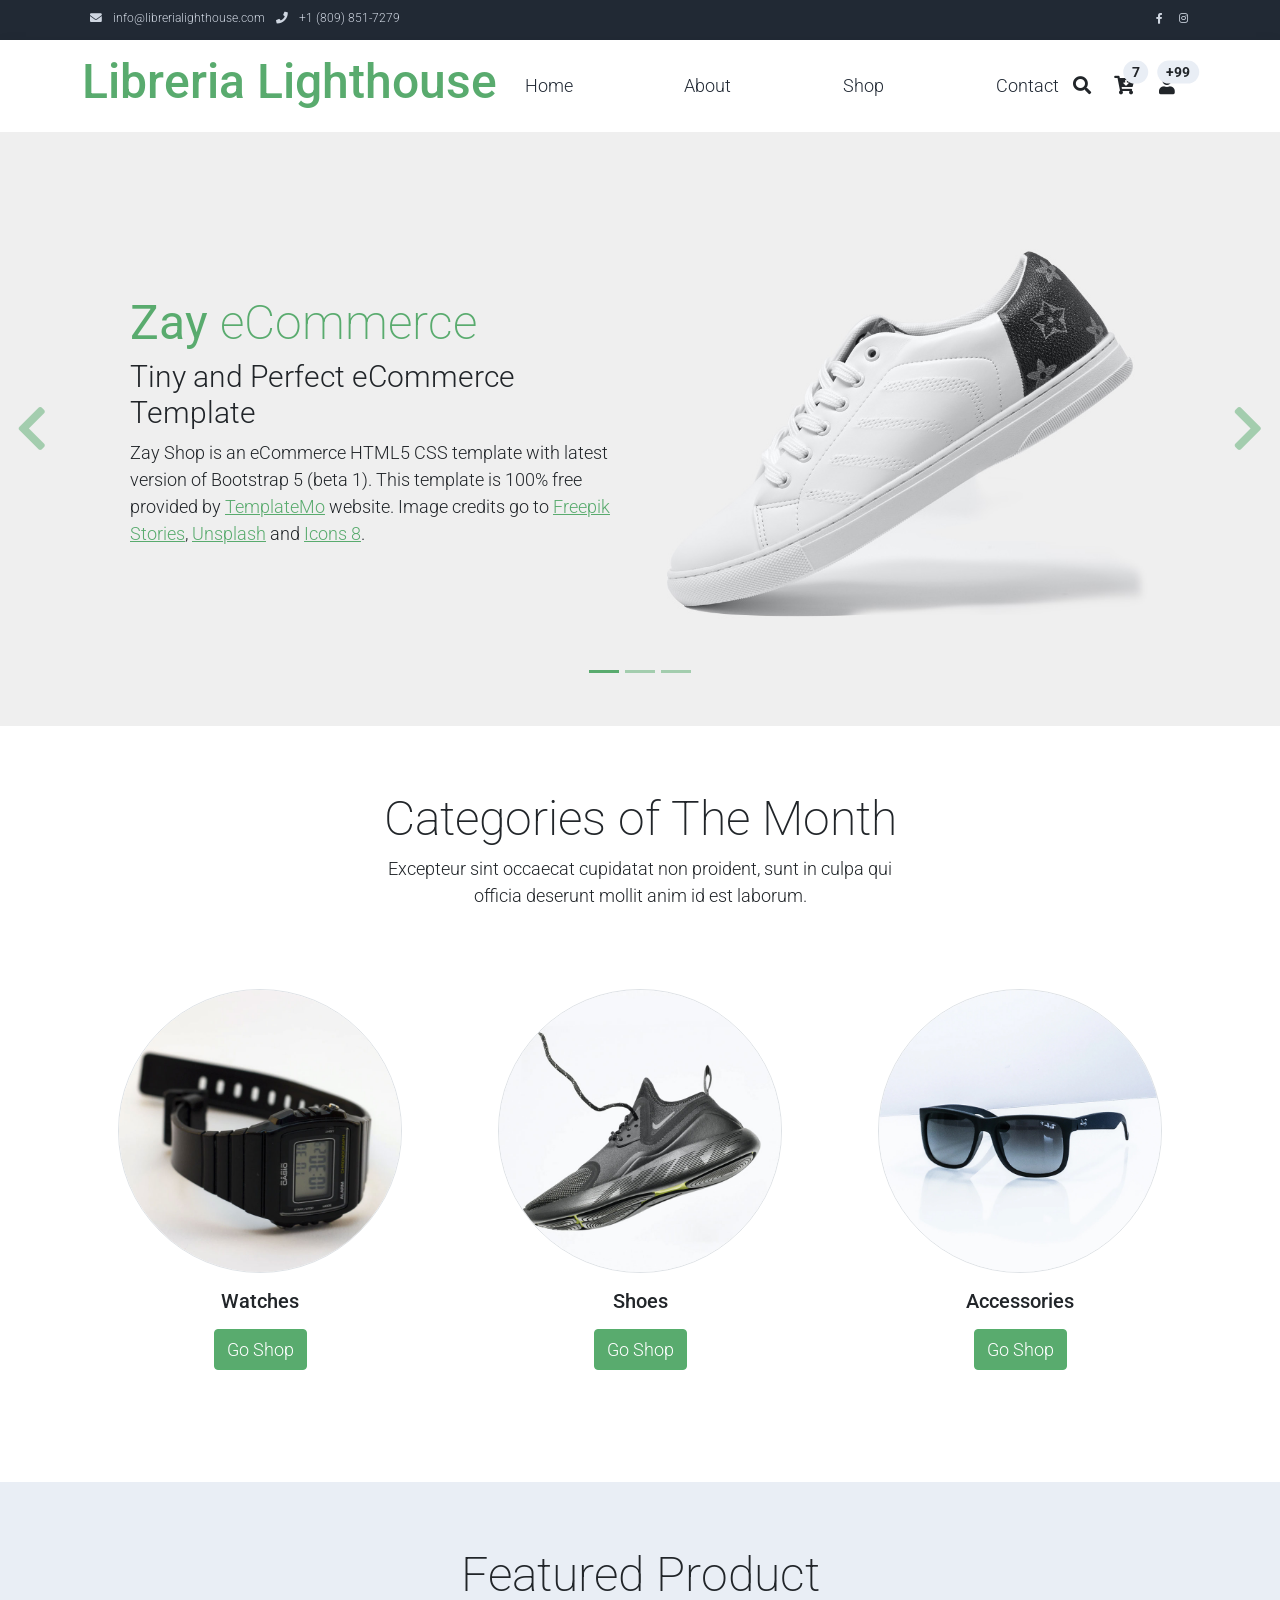
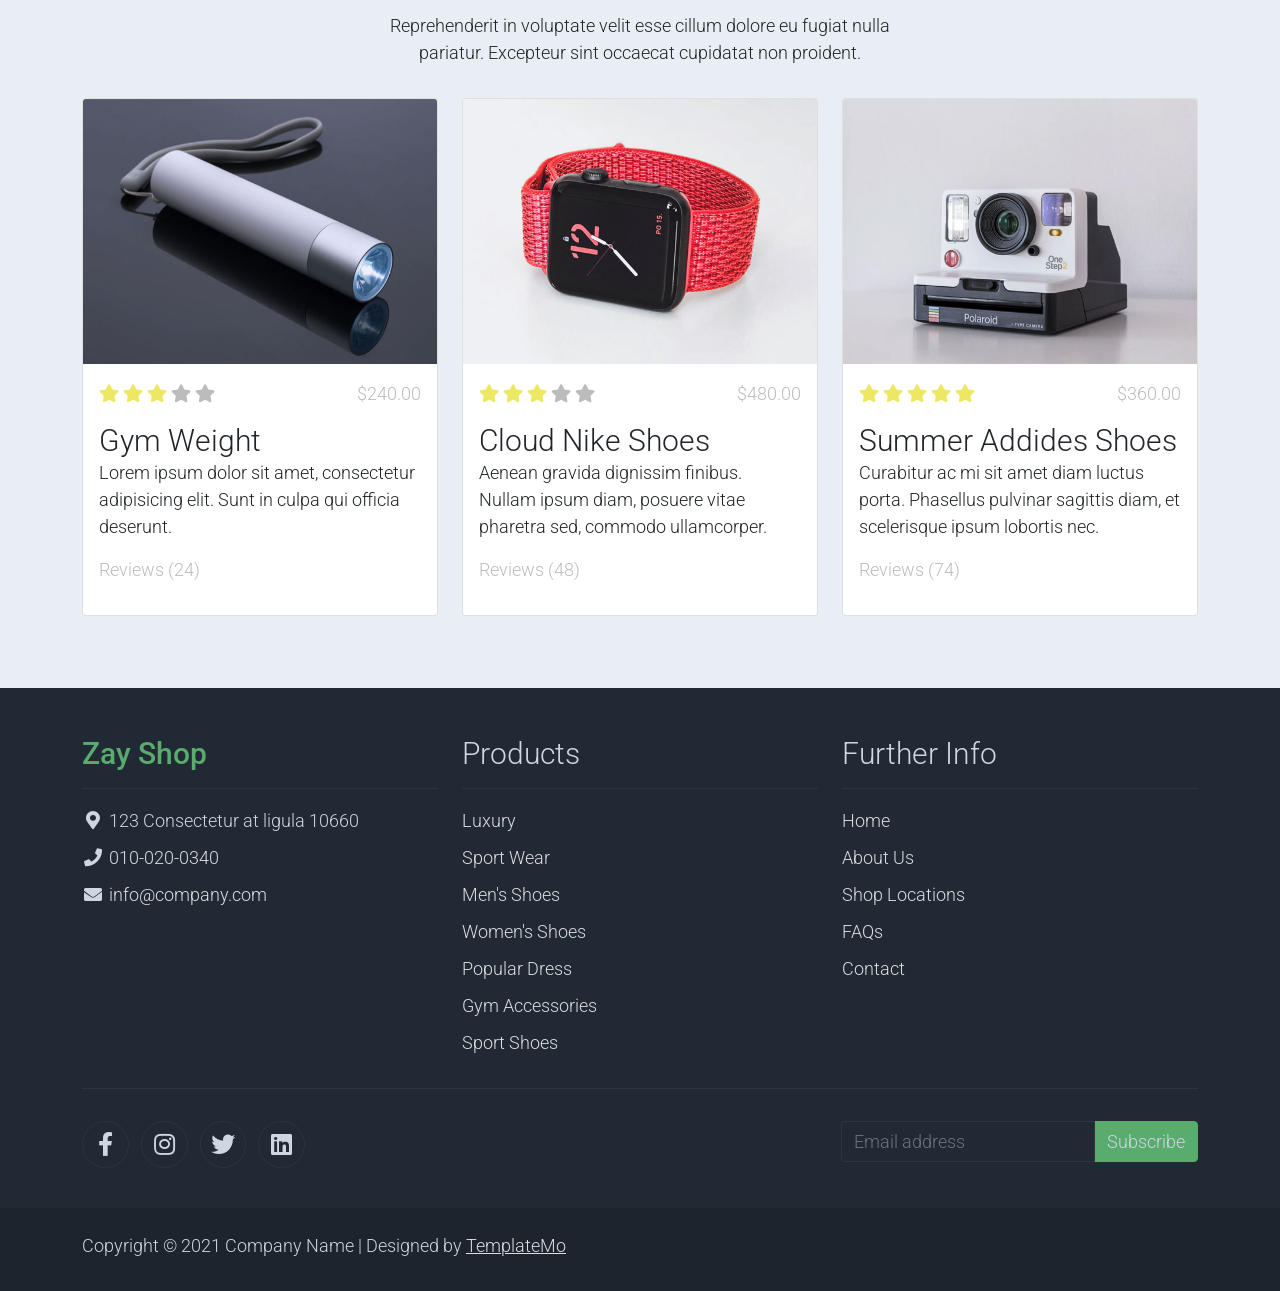
==== index.html @ 577a1ecf "Add files via upload" ====
<!DOCTYPE html>
<html lang="en">

<head>
    <title>Libreria Lighthouse</title>
    <meta charset="utf-8">
    <meta name="viewport" content="width=device-width, initial-scale=1">

    <link rel="apple-touch-icon" href="assets/img/apple-icon.png">
    <link rel="shortcut icon" type="image/x-icon" href="assets/img/favicon.ico">

    <link rel="stylesheet" href="assets/css/bootstrap.min.css">
    <link rel="stylesheet" href="assets/css/templatemo.css">
    <link rel="stylesheet" href="assets/css/custom.css">

    <!-- Load fonts style after rendering the layout styles -->
    <link rel="stylesheet" href="https://fonts.googleapis.com/css2?family=Roboto:wght@100;200;300;400;500;700;900&display=swap">
    <link rel="stylesheet" href="assets/css/fontawesome.min.css">
<!--
    
TemplateMo 559 Zay Shop

https://templatemo.com/tm-559-zay-shop

-->
</head>

<body>
    <!-- Start Top Nav -->
    <nav class="navbar navbar-expand-lg bg-dark navbar-light d-none d-lg-block" id="templatemo_nav_top">
        <div class="container text-light">
            <div class="w-100 d-flex justify-content-between">
                <div>
                    <i class="fa fa-envelope mx-2"></i>
                    <a class="navbar-sm-brand text-light text-decoration-none" href="mailto:info@librerialighthouse.com">info@librerialighthouse.com</a>
                    <i class="fa fa-phone mx-2"></i>
                    <a class="navbar-sm-brand text-light text-decoration-none" href="tel:+1 (809) 851-7279">+1 (809) 851-7279</a>
                </div>
                <div>
                    <a class="text-light" href="https://www.facebook.com/profile.php?id=61560065067343" target="_blank" rel="sponsored"><i class="fab fa-facebook-f fa-sm fa-fw me-2"></i></a>
                    <a class="text-light" href="https://www.instagram.com/libreria.lighthouse?igsh=ZGRhcjF3dG1ud3o2" target="_blank"><i class="fab fa-instagram fa-sm fa-fw me-2"></i></a>
                </div>
            </div>
        </div>
    </nav>
    <!-- Close Top Nav -->


 <!-- Header -->
    <nav class="navbar navbar-expand-lg navbar-light shadow">
        <div class="container d-flex justify-content-between align-items-center">

            <a class="navbar-brand text-success logo h1 align-self-center" href="index.html">
                Libreria Lighthouse
            </a>

            <button class="navbar-toggler border-0" type="button" data-bs-toggle="collapse" data-bs-target="#templatemo_main_nav" aria-controls="navbarSupportedContent" aria-expanded="false" aria-label="Toggle navigation">
                <span class="navbar-toggler-icon"></span>
            </button>

            <div class="align-self-center collapse navbar-collapse flex-fill  d-lg-flex justify-content-lg-between" id="templatemo_main_nav">
                <div class="flex-fill">
                    <ul class="nav navbar-nav d-flex justify-content-between mx-lg-auto">
                        <li class="nav-item">
                            <a class="nav-link" href="index.html">Home</a>
                        </li>
                        <li class="nav-item">
                            <a class="nav-link" href="about.html">About</a>
                        </li>
                        <li class="nav-item">
                            <a class="nav-link" href="shop.html">Shop</a>
                        </li>
                        <li class="nav-item">
                            <a class="nav-link" href="contact.html">Contact</a>
                        </li>
                    </ul>
                </div>
                <div class="navbar align-self-center d-flex">
                    <div class="d-lg-none flex-sm-fill mt-3 mb-4 col-7 col-sm-auto pr-3">
                        <div class="input-group">
                            <input type="text" class="form-control" id="inputMobileSearch" placeholder="Search ...">
                            <div class="input-group-text">
                                <i class="fa fa-fw fa-search"></i>
                            </div>
                        </div>
                    </div>
                    <a class="nav-icon d-none d-lg-inline" href="#" data-bs-toggle="modal" data-bs-target="#templatemo_search">
                        <i class="fa fa-fw fa-search text-dark mr-2"></i>
                    </a>
                    <a class="nav-icon position-relative text-decoration-none" href="#">
                        <i class="fa fa-fw fa-cart-arrow-down text-dark mr-1"></i>
                        <span class="position-absolute top-0 left-100 translate-middle badge rounded-pill bg-light text-dark">7</span>
                    </a>
                    <a class="nav-icon position-relative text-decoration-none" href="#">
                        <i class="fa fa-fw fa-user text-dark mr-3"></i>
                        <span class="position-absolute top-0 left-100 translate-middle badge rounded-pill bg-light text-dark">+99</span>
                    </a>
                </div>
            </div>

        </div>
    </nav>
    <!-- Close Header -->

    <!-- Modal -->
    <div class="modal fade bg-white" id="templatemo_search" tabindex="-1" role="dialog" aria-labelledby="exampleModalLabel" aria-hidden="true">
        <div class="modal-dialog modal-lg" role="document">
            <div class="w-100 pt-1 mb-5 text-right">
                <button type="button" class="btn-close" data-bs-dismiss="modal" aria-label="Close"></button>
            </div>
            <form action="" method="get" class="modal-content modal-body border-0 p-0">
                <div class="input-group mb-2">
                    <input type="text" class="form-control" id="inputModalSearch" name="q" placeholder="Search ...">
                    <button type="submit" class="input-group-text bg-success text-light">
                        <i class="fa fa-fw fa-search text-white"></i>
                    </button>
                </div>
            </form>
        </div>
    </div>



    <!-- Start Banner Hero -->
    <div id="template-mo-zay-hero-carousel" class="carousel slide" data-bs-ride="carousel">
        <ol class="carousel-indicators">
            <li data-bs-target="#template-mo-zay-hero-carousel" data-bs-slide-to="0" class="active"></li>
            <li data-bs-target="#template-mo-zay-hero-carousel" data-bs-slide-to="1"></li>
            <li data-bs-target="#template-mo-zay-hero-carousel" data-bs-slide-to="2"></li>
        </ol>
        <div class="carousel-inner">
            <div class="carousel-item active">
                <div class="container">
                    <div class="row p-5">
                        <div class="mx-auto col-md-8 col-lg-6 order-lg-last">
                            <img class="img-fluid" src="./assets/img/banner_img_01.jpg" alt="">
                        </div>
                        <div class="col-lg-6 mb-0 d-flex align-items-center">
                            <div class="text-align-left align-self-center">
                                <h1 class="h1 text-success"><b>Zay</b> eCommerce</h1>
                                <h3 class="h2">Tiny and Perfect eCommerce Template</h3>
                                <p>
                                    Zay Shop is an eCommerce HTML5 CSS template with latest version of Bootstrap 5 (beta 1). 
                                    This template is 100% free provided by <a rel="sponsored" class="text-success" href="https://templatemo.com" target="_blank">TemplateMo</a> website. 
                                    Image credits go to <a rel="sponsored" class="text-success" href="https://stories.freepik.com/" target="_blank">Freepik Stories</a>,
                                    <a rel="sponsored" class="text-success" href="https://unsplash.com/" target="_blank">Unsplash</a> and
                                    <a rel="sponsored" class="text-success" href="https://icons8.com/" target="_blank">Icons 8</a>.
                                </p>
                            </div>
                        </div>
                    </div>
                </div>
            </div>
            <div class="carousel-item">
                <div class="container">
                    <div class="row p-5">
                        <div class="mx-auto col-md-8 col-lg-6 order-lg-last">
                            <img class="img-fluid" src="./assets/img/banner_img_02.jpg" alt="">
                        </div>
                        <div class="col-lg-6 mb-0 d-flex align-items-center">
                            <div class="text-align-left">
                                <h1 class="h1">Proident occaecat</h1>
                                <h3 class="h2">Aliquip ex ea commodo consequat</h3>
                                <p>
                                    You are permitted to use this Zay CSS template for your commercial websites. 
                                    You are <strong>not permitted</strong> to re-distribute the template ZIP file in any kind of template collection websites.
                                </p>
                            </div>
                        </div>
                    </div>
                </div>
            </div>
            <div class="carousel-item">
                <div class="container">
                    <div class="row p-5">
                        <div class="mx-auto col-md-8 col-lg-6 order-lg-last">
                            <img class="img-fluid" src="./assets/img/banner_img_03.jpg" alt="">
                        </div>
                        <div class="col-lg-6 mb-0 d-flex align-items-center">
                            <div class="text-align-left">
                                <h1 class="h1">Repr in voluptate</h1>
                                <h3 class="h2">Ullamco laboris nisi ut </h3>
                                <p>
                                    We bring you 100% free CSS templates for your websites. 
                                    If you wish to support TemplateMo, please make a small contribution via PayPal or tell your friends about our website. Thank you.
                                </p>
                            </div>
                        </div>
                    </div>
                </div>
            </div>
        </div>
        <a class="carousel-control-prev text-decoration-none w-auto ps-3" href="#template-mo-zay-hero-carousel" role="button" data-bs-slide="prev">
            <i class="fas fa-chevron-left"></i>
        </a>
        <a class="carousel-control-next text-decoration-none w-auto pe-3" href="#template-mo-zay-hero-carousel" role="button" data-bs-slide="next">
            <i class="fas fa-chevron-right"></i>
        </a>
    </div>
    <!-- End Banner Hero -->


    <!-- Start Categories of The Month -->
    <section class="container py-5">
        <div class="row text-center pt-3">
            <div class="col-lg-6 m-auto">
                <h1 class="h1">Categories of The Month</h1>
                <p>
                    Excepteur sint occaecat cupidatat non proident, sunt in culpa qui officia
                    deserunt mollit anim id est laborum.
                </p>
            </div>
        </div>
        <div class="row">
            <div class="col-12 col-md-4 p-5 mt-3">
                <a href="#"><img src="./assets/img/category_img_01.jpg" class="rounded-circle img-fluid border"></a>
                <h5 class="text-center mt-3 mb-3">Watches</h5>
                <p class="text-center"><a class="btn btn-success">Go Shop</a></p>
            </div>
            <div class="col-12 col-md-4 p-5 mt-3">
                <a href="#"><img src="./assets/img/category_img_02.jpg" class="rounded-circle img-fluid border"></a>
                <h2 class="h5 text-center mt-3 mb-3">Shoes</h2>
                <p class="text-center"><a class="btn btn-success">Go Shop</a></p>
            </div>
            <div class="col-12 col-md-4 p-5 mt-3">
                <a href="#"><img src="./assets/img/category_img_03.jpg" class="rounded-circle img-fluid border"></a>
                <h2 class="h5 text-center mt-3 mb-3">Accessories</h2>
                <p class="text-center"><a class="btn btn-success">Go Shop</a></p>
            </div>
        </div>
    </section>
    <!-- End Categories of The Month -->


    <!-- Start Featured Product -->
    <section class="bg-light">
        <div class="container py-5">
            <div class="row text-center py-3">
                <div class="col-lg-6 m-auto">
                    <h1 class="h1">Featured Product</h1>
                    <p>
                        Reprehenderit in voluptate velit esse cillum dolore eu fugiat nulla pariatur.
                        Excepteur sint occaecat cupidatat non proident.
                    </p>
                </div>
            </div>
            <div class="row">
                <div class="col-12 col-md-4 mb-4">
                    <div class="card h-100">
                        <a href="shop-single.html">
                            <img src="./assets/img/feature_prod_01.jpg" class="card-img-top" alt="...">
                        </a>
                        <div class="card-body">
                            <ul class="list-unstyled d-flex justify-content-between">
                                <li>
                                    <i class="text-warning fa fa-star"></i>
                                    <i class="text-warning fa fa-star"></i>
                                    <i class="text-warning fa fa-star"></i>
                                    <i class="text-muted fa fa-star"></i>
                                    <i class="text-muted fa fa-star"></i>
                                </li>
                                <li class="text-muted text-right">$240.00</li>
                            </ul>
                            <a href="shop-single.html" class="h2 text-decoration-none text-dark">Gym Weight</a>
                            <p class="card-text">
                                Lorem ipsum dolor sit amet, consectetur adipisicing elit. Sunt in culpa qui officia deserunt.
                            </p>
                            <p class="text-muted">Reviews (24)</p>
                        </div>
                    </div>
                </div>
                <div class="col-12 col-md-4 mb-4">
                    <div class="card h-100">
                        <a href="shop-single.html">
                            <img src="./assets/img/feature_prod_02.jpg" class="card-img-top" alt="...">
                        </a>
                        <div class="card-body">
                            <ul class="list-unstyled d-flex justify-content-between">
                                <li>
                                    <i class="text-warning fa fa-star"></i>
                                    <i class="text-warning fa fa-star"></i>
                                    <i class="text-warning fa fa-star"></i>
                                    <i class="text-muted fa fa-star"></i>
                                    <i class="text-muted fa fa-star"></i>
                                </li>
                                <li class="text-muted text-right">$480.00</li>
                            </ul>
                            <a href="shop-single.html" class="h2 text-decoration-none text-dark">Cloud Nike Shoes</a>
                            <p class="card-text">
                                Aenean gravida dignissim finibus. Nullam ipsum diam, posuere vitae pharetra sed, commodo ullamcorper.
                            </p>
                            <p class="text-muted">Reviews (48)</p>
                        </div>
                    </div>
                </div>
                <div class="col-12 col-md-4 mb-4">
                    <div class="card h-100">
                        <a href="shop-single.html">
                            <img src="./assets/img/feature_prod_03.jpg" class="card-img-top" alt="...">
                        </a>
                        <div class="card-body">
                            <ul class="list-unstyled d-flex justify-content-between">
                                <li>
                                    <i class="text-warning fa fa-star"></i>
                                    <i class="text-warning fa fa-star"></i>
                                    <i class="text-warning fa fa-star"></i>
                                    <i class="text-warning fa fa-star"></i>
                                    <i class="text-warning fa fa-star"></i>
                                </li>
                                <li class="text-muted text-right">$360.00</li>
                            </ul>
                            <a href="shop-single.html" class="h2 text-decoration-none text-dark">Summer Addides Shoes</a>
                            <p class="card-text">
                                Curabitur ac mi sit amet diam luctus porta. Phasellus pulvinar sagittis diam, et scelerisque ipsum lobortis nec.
                            </p>
                            <p class="text-muted">Reviews (74)</p>
                        </div>
                    </div>
                </div>
            </div>
        </div>
    </section>
    <!-- End Featured Product -->


    <!-- Start Footer -->
    <footer class="bg-dark" id="tempaltemo_footer">
        <div class="container">
            <div class="row">

                <div class="col-md-4 pt-5">
                    <h2 class="h2 text-success border-bottom pb-3 border-light logo">Zay Shop</h2>
                    <ul class="list-unstyled text-light footer-link-list">
                        <li>
                            <i class="fas fa-map-marker-alt fa-fw"></i>
                            123 Consectetur at ligula 10660
                        </li>
                        <li>
                            <i class="fa fa-phone fa-fw"></i>
                            <a class="text-decoration-none" href="tel:010-020-0340">010-020-0340</a>
                        </li>
                        <li>
                            <i class="fa fa-envelope fa-fw"></i>
                            <a class="text-decoration-none" href="mailto:info@company.com">info@company.com</a>
                        </li>
                    </ul>
                </div>

                <div class="col-md-4 pt-5">
                    <h2 class="h2 text-light border-bottom pb-3 border-light">Products</h2>
                    <ul class="list-unstyled text-light footer-link-list">
                        <li><a class="text-decoration-none" href="#">Luxury</a></li>
                        <li><a class="text-decoration-none" href="#">Sport Wear</a></li>
                        <li><a class="text-decoration-none" href="#">Men's Shoes</a></li>
                        <li><a class="text-decoration-none" href="#">Women's Shoes</a></li>
                        <li><a class="text-decoration-none" href="#">Popular Dress</a></li>
                        <li><a class="text-decoration-none" href="#">Gym Accessories</a></li>
                        <li><a class="text-decoration-none" href="#">Sport Shoes</a></li>
                    </ul>
                </div>

                <div class="col-md-4 pt-5">
                    <h2 class="h2 text-light border-bottom pb-3 border-light">Further Info</h2>
                    <ul class="list-unstyled text-light footer-link-list">
                        <li><a class="text-decoration-none" href="#">Home</a></li>
                        <li><a class="text-decoration-none" href="#">About Us</a></li>
                        <li><a class="text-decoration-none" href="#">Shop Locations</a></li>
                        <li><a class="text-decoration-none" href="#">FAQs</a></li>
                        <li><a class="text-decoration-none" href="#">Contact</a></li>
                    </ul>
                </div>

            </div>

            <div class="row text-light mb-4">
                <div class="col-12 mb-3">
                    <div class="w-100 my-3 border-top border-light"></div>
                </div>
                <div class="col-auto me-auto">
                    <ul class="list-inline text-left footer-icons">
                        <li class="list-inline-item border border-light rounded-circle text-center">
                            <a class="text-light text-decoration-none" target="_blank" href="http://facebook.com/"><i class="fab fa-facebook-f fa-lg fa-fw"></i></a>
                        </li>
                        <li class="list-inline-item border border-light rounded-circle text-center">
                            <a class="text-light text-decoration-none" target="_blank" href="https://www.instagram.com/"><i class="fab fa-instagram fa-lg fa-fw"></i></a>
                        </li>
                        <li class="list-inline-item border border-light rounded-circle text-center">
                            <a class="text-light text-decoration-none" target="_blank" href="https://twitter.com/"><i class="fab fa-twitter fa-lg fa-fw"></i></a>
                        </li>
                        <li class="list-inline-item border border-light rounded-circle text-center">
                            <a class="text-light text-decoration-none" target="_blank" href="https://www.linkedin.com/"><i class="fab fa-linkedin fa-lg fa-fw"></i></a>
                        </li>
                    </ul>
                </div>
                <div class="col-auto">
                    <label class="sr-only" for="subscribeEmail">Email address</label>
                    <div class="input-group mb-2">
                        <input type="text" class="form-control bg-dark border-light" id="subscribeEmail" placeholder="Email address">
                        <div class="input-group-text btn-success text-light">Subscribe</div>
                    </div>
                </div>
            </div>
        </div>

        <div class="w-100 bg-black py-3">
            <div class="container">
                <div class="row pt-2">
                    <div class="col-12">
                        <p class="text-left text-light">
                            Copyright &copy; 2021 Company Name 
                            | Designed by <a rel="sponsored" href="https://templatemo.com" target="_blank">TemplateMo</a>
                        </p>
                    </div>
                </div>
            </div>
        </div>

    </footer>
    <!-- End Footer -->

    <!-- Start Script -->
    <script src="assets/js/jquery-1.11.0.min.js"></script>
    <script src="assets/js/jquery-migrate-1.2.1.min.js"></script>
    <script src="assets/js/bootstrap.bundle.min.js"></script>
    <script src="assets/js/templatemo.js"></script>
    <script src="assets/js/custom.js"></script>
    <!-- End Script -->
</body>

</html>
---- assets/css/templatemo.css ----
/*

TemplateMo 559 Zay Shop

https://templatemo.com/tm-559-zay-shop

---------------------------------------------
Table of contents
------------------------------------------------
1. Typography
2. General
3. Nav
4. Hero Carousel
5. Accordion
6. Shop
7. Product
8. Carousel Hero
9. Carousel Brand
10. Services
11. Contact map
12. Footer
13. Small devices (landscape phones, 576px and up)
14. Medium devices (tablets, 768px and up)
15. Large devices (desktops, 992px and up)
16. Extra large devices (large desktops, 1200px and up)
--------------------------------------------- */




/* Typography */
body, ul, li, p, a, label, input, div {
  font-family: 'Roboto', sans-serif;
  font-size: 18px !important;
  font-weight: 300 !important;
}
.h1 {
  font-family: 'Roboto', sans-serif;
  font-size: 48px !important;
  font-weight: 200 !important;
}
.h2 {
  font-family: 'Roboto', sans-serif;
  font-size: 30px !important;
  font-weight: 300;
}
.h3 {
  font-family: 'Roboto', sans-serif;
  font-size: 22px !important;
}
/* General */
.logo { font-weight: 500 !important;}
.text-warning {  color: #ede861 !important;}
.text-muted { color: #bcbcbc !important;}
.text-success { color: #59ab6e !important;}
.text-light { color: #cfd6e1 !important;}
.bg-dark { background-color: #212934 !important;}
.bg-light { background-color: #e9eef5 !important;}
.bg-black { background-color: #1d242d !important;}
.bg-success { background-color: #59ab6e !important;}
.btn-success {
  background-color: #59ab6e !important;
  border-color: #56ae6c !important;
}
.pagination .page-link:hover {color: #000;}
.pagination .page-link:hover, .pagination .page-link.active {
  background-color: #69bb7e;
  color: #fff;
}
/* Nav */
#templatemo_nav_top { min-height: 40px;}
#templatemo_nav_top * { font-size: .9em !important;}
#templatemo_main_nav a { color: #212934;}
#templatemo_main_nav a:hover { color: #69bb7e;}
#templatemo_main_nav .navbar .nav-icon { margin-right: 20px;}

/* Hero Carousel */
#template-mo-zay-hero-carousel { background: #efefef !important;}
/* Accordion */
.templatemo-accordion a { color: #000;}
.templatemo-accordion a:hover { color: #333d4a;}
/* Shop */
.shop-top-menu a:hover { color: #69bb7e !important;}
/* Product */
.product-wap { box-shadow: 0px 5px 10px 0px rgba(0, 0, 0, 0.10);}
.product-wap .product-color-dot.color-dot-red { background:#f71515;}
.product-wap .product-color-dot.color-dot-blue { background:#6db4fe;}
.product-wap .product-color-dot.color-dot-black { background:#000000;}
.product-wap .product-color-dot.color-dot-light { background:#e0e0e0;}
.product-wap .product-color-dot.color-dot-green { background:#0bff7e;}
.card.product-wap .card .product-overlay {
  background: rgba(0,0,0,.2);
  visibility: hidden;
  opacity: 0;
  transition: .3s;
}
.card.product-wap:hover .card .product-overlay {
  visibility: visible;
  opacity: 1;
}
.card.product-wap a { color: #000;}
#carousel-related-product .slick-slide:focus { outline: none !important;}
#carousel-related-product .slick-dots li button:before {
  font-size: 15px;
  margin-top: 20px;
}
/* Brand */
.brand-img {
  filter: grayscale(100%);
  opacity: 0.5;
  transition: .5s;
}
.brand-img:hover {
  filter: grayscale(0%);
  opacity: 1;
}
/* Carousel Hero */
#template-mo-zay-hero-carousel .carousel-indicators li {
  margin-top: -50px;
  background-color: #59ab6e;
}
#template-mo-zay-hero-carousel .carousel-control-next i,
#template-mo-zay-hero-carousel .carousel-control-prev i {
  color: #59ab6e !important;
  font-size: 2.8em !important;
}
/* Carousel Brand */
.tempaltemo-carousel .h1 {
  font-size: .5em !important;
  color: #000 !important;
}
/* Services */
.services-icon-wap {transition: .3s;}
.services-icon-wap:hover, .services-icon-wap:hover i {color: #fff;}
.services-icon-wap:hover {background: #69bb7e;}
/* Contact map */
.leaflet-control a, .leaflet-control { font-size: 10px !important;}
.form-control { border: 1px solid #e8e8e8;}
/* Footer */
#tempaltemo_footer a { color: #dcdde1;}
#tempaltemo_footer a:hover { color: #68bb7d;}
#tempaltemo_footer ul.footer-link-list li { padding-top: 10px;}
#tempaltemo_footer ul.footer-icons li {
  width: 2.6em;
  height: 2.6em;
  line-height: 2.6em;
}
#tempaltemo_footer ul.footer-icons li:hover {
  background-color: #cfd6e1;
  transition: .5s;
}
#tempaltemo_footer ul.footer-icons li:hover i {
  color: #212934;
  transition: .5s;
}
#tempaltemo_footer .border-light { border-color: #2d343f !important;}
/*
// Extra small devices (portrait phones, less than 576px)
// No media query since this is the default in Bootstrap
*/
/* Small devices (landscape phones, 576px and up)*/
.product-wap .h3, .product-wap li, .product-wap i, .product-wap p {
  font-size: 12px !important;
}
.product-wap .product-color-dot {
  width: 6px;
  height: 6px;
}

@media (min-width: 576px) {
  .tempaltemo-carousel .h1 { font-size: 1em !important;}
}

/*// Medium devices (tablets, 768px and up)*/
@media (min-width: 768px) {
  #templatemo_main_nav .navbar-nav {max-width: 450px;}
 }

/* Large devices (desktops, 992px and up)*/
@media (min-width: 992px) {
  #templatemo_main_nav .navbar-nav {max-width: 550px;}
  #template-mo-zay-hero-carousel .carousel-item {min-height: 30rem !important;}
  .product-wap .h3, .product-wap li, .product-wap i, .product-wap p {font-size: 18px !important;}
  .product-wap .product-color-dot {
    width: 12px;
    height: 12px;
  }
}

/* Extra large devices (large desktops, 1200px and up)*/
@media (min-width: 1200px) {}
---- assets/css/custom.css ----
/*
Custom Css
*/
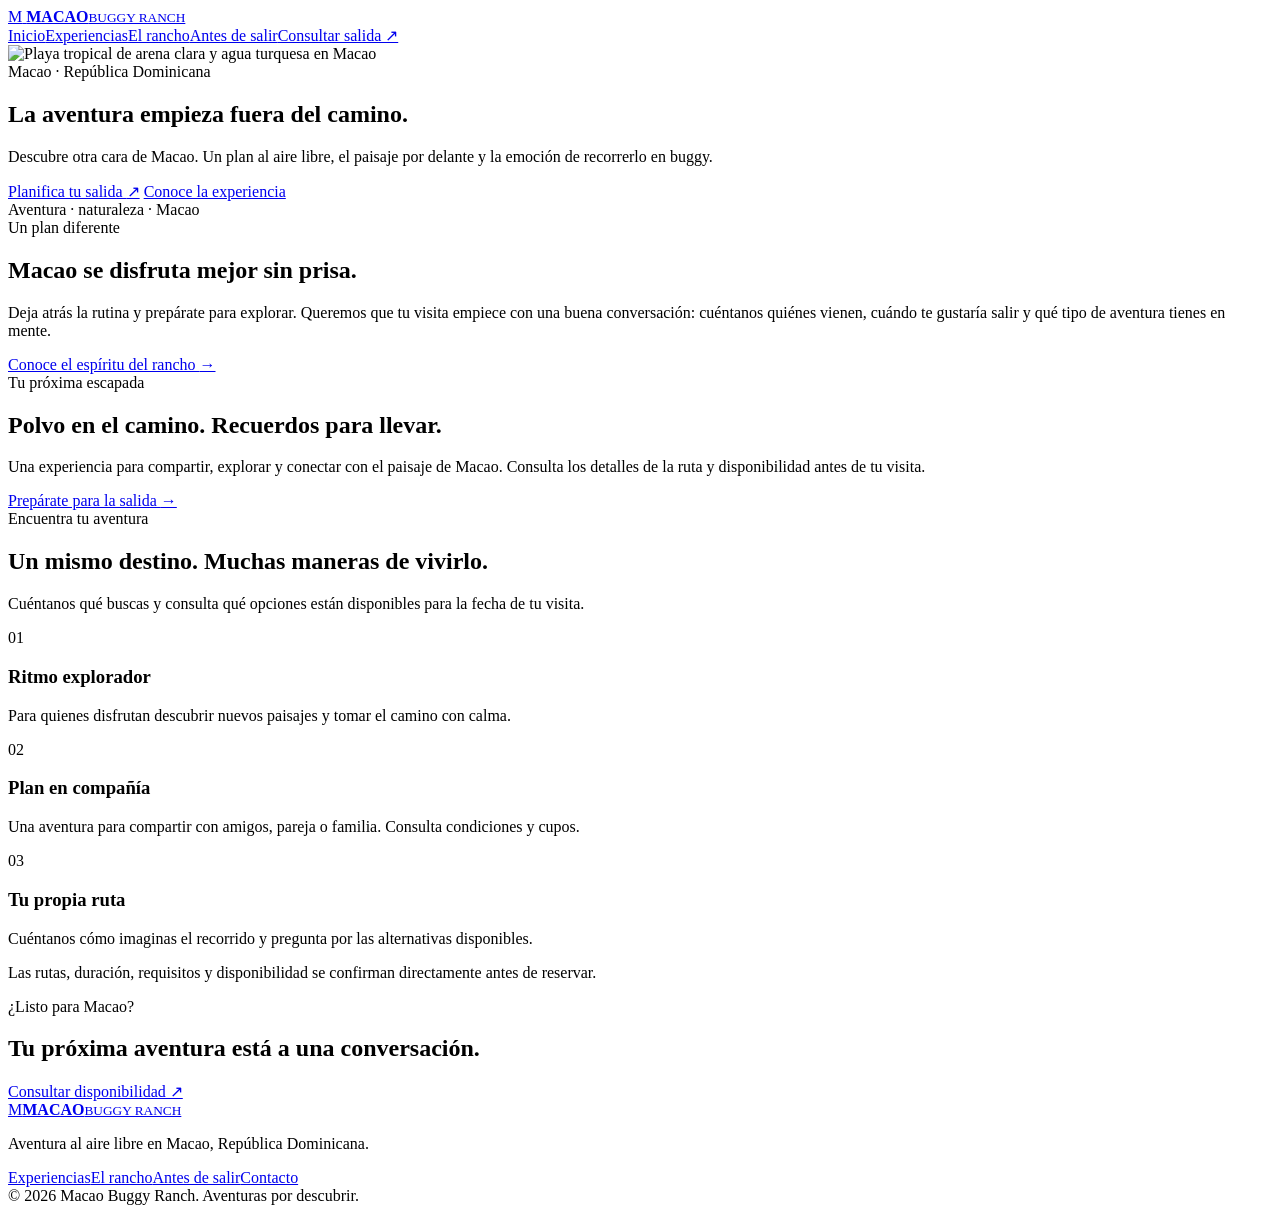
==== commit 68867e61: "Add files via upload" ====
--- a/index.html
+++ b/index.html
@@ -1,430 +1,92 @@
-<!DOCTYPE html>
-<html lang="en">
-
-<head>
-    <title>Libreria Lighthouse</title>
-    <meta charset="utf-8">
-    <meta name="viewport" content="width=device-width, initial-scale=1">
-
-    <link rel="apple-touch-icon" href="assets/img/apple-icon.png">
-    <link rel="shortcut icon" type="image/x-icon" href="assets/img/favicon.ico">
-
-    <link rel="stylesheet" href="assets/css/bootstrap.min.css">
-    <link rel="stylesheet" href="assets/css/templatemo.css">
-    <link rel="stylesheet" href="assets/css/custom.css">
-
-    <!-- Load fonts style after rendering the layout styles -->
-    <link rel="stylesheet" href="https://fonts.googleapis.com/css2?family=Roboto:wght@100;200;300;400;500;700;900&display=swap">
-    <link rel="stylesheet" href="assets/css/fontawesome.min.css">
-<!--
-    
-TemplateMo 559 Zay Shop
-
-https://templatemo.com/tm-559-zay-shop
-
--->
-</head>
-
-<body>
-    <!-- Start Top Nav -->
-    <nav class="navbar navbar-expand-lg bg-dark navbar-light d-none d-lg-block" id="templatemo_nav_top">
-        <div class="container text-light">
-            <div class="w-100 d-flex justify-content-between">
-                <div>
-                    <i class="fa fa-envelope mx-2"></i>
-                    <a class="navbar-sm-brand text-light text-decoration-none" href="mailto:info@librerialighthouse.com">info@librerialighthouse.com</a>
-                    <i class="fa fa-phone mx-2"></i>
-                    <a class="navbar-sm-brand text-light text-decoration-none" href="tel:+1 (809) 851-7279">+1 (809) 851-7279</a>
-                </div>
-                <div>
-                    <a class="text-light" href="https://www.facebook.com/profile.php?id=61560065067343" target="_blank" rel="sponsored"><i class="fab fa-facebook-f fa-sm fa-fw me-2"></i></a>
-                    <a class="text-light" href="https://www.instagram.com/libreria.lighthouse?igsh=ZGRhcjF3dG1ud3o2" target="_blank"><i class="fab fa-instagram fa-sm fa-fw me-2"></i></a>
-                </div>
-            </div>
-        </div>
-    </nav>
-    <!-- Close Top Nav -->
-
-
- <!-- Header -->
-    <nav class="navbar navbar-expand-lg navbar-light shadow">
-        <div class="container d-flex justify-content-between align-items-center">
-
-            <a class="navbar-brand text-success logo h1 align-self-center" href="index.html">
-                Libreria Lighthouse
-            </a>
-
-            <button class="navbar-toggler border-0" type="button" data-bs-toggle="collapse" data-bs-target="#templatemo_main_nav" aria-controls="navbarSupportedContent" aria-expanded="false" aria-label="Toggle navigation">
-                <span class="navbar-toggler-icon"></span>
-            </button>
-
-            <div class="align-self-center collapse navbar-collapse flex-fill  d-lg-flex justify-content-lg-between" id="templatemo_main_nav">
-                <div class="flex-fill">
-                    <ul class="nav navbar-nav d-flex justify-content-between mx-lg-auto">
-                        <li class="nav-item">
-                            <a class="nav-link" href="index.html">Home</a>
-                        </li>
-                        <li class="nav-item">
-                            <a class="nav-link" href="about.html">About</a>
-                        </li>
-                        <li class="nav-item">
-                            <a class="nav-link" href="shop.html">Shop</a>
-                        </li>
-                        <li class="nav-item">
-                            <a class="nav-link" href="contact.html">Contact</a>
-                        </li>
-                    </ul>
-                </div>
-                <div class="navbar align-self-center d-flex">
-                    <div class="d-lg-none flex-sm-fill mt-3 mb-4 col-7 col-sm-auto pr-3">
-                        <div class="input-group">
-                            <input type="text" class="form-control" id="inputMobileSearch" placeholder="Search ...">
-                            <div class="input-group-text">
-                                <i class="fa fa-fw fa-search"></i>
-                            </div>
-                        </div>
-                    </div>
-                    <a class="nav-icon d-none d-lg-inline" href="#" data-bs-toggle="modal" data-bs-target="#templatemo_search">
-                        <i class="fa fa-fw fa-search text-dark mr-2"></i>
-                    </a>
-                    <a class="nav-icon position-relative text-decoration-none" href="#">
-                        <i class="fa fa-fw fa-cart-arrow-down text-dark mr-1"></i>
-                        <span class="position-absolute top-0 left-100 translate-middle badge rounded-pill bg-light text-dark">7</span>
-                    </a>
-                    <a class="nav-icon position-relative text-decoration-none" href="#">
-                        <i class="fa fa-fw fa-user text-dark mr-3"></i>
-                        <span class="position-absolute top-0 left-100 translate-middle badge rounded-pill bg-light text-dark">+99</span>
-                    </a>
-                </div>
-            </div>
-
-        </div>
-    </nav>
-    <!-- Close Header -->
-
-    <!-- Modal -->
-    <div class="modal fade bg-white" id="templatemo_search" tabindex="-1" role="dialog" aria-labelledby="exampleModalLabel" aria-hidden="true">
-        <div class="modal-dialog modal-lg" role="document">
-            <div class="w-100 pt-1 mb-5 text-right">
-                <button type="button" class="btn-close" data-bs-dismiss="modal" aria-label="Close"></button>
-            </div>
-            <form action="" method="get" class="modal-content modal-body border-0 p-0">
-                <div class="input-group mb-2">
-                    <input type="text" class="form-control" id="inputModalSearch" name="q" placeholder="Search ...">
-                    <button type="submit" class="input-group-text bg-success text-light">
-                        <i class="fa fa-fw fa-search text-white"></i>
-                    </button>
-                </div>
-            </form>
-        </div>
-    </div>
-
-
-
-    <!-- Start Banner Hero -->
-    <div id="template-mo-zay-hero-carousel" class="carousel slide" data-bs-ride="carousel">
-        <ol class="carousel-indicators">
-            <li data-bs-target="#template-mo-zay-hero-carousel" data-bs-slide-to="0" class="active"></li>
-            <li data-bs-target="#template-mo-zay-hero-carousel" data-bs-slide-to="1"></li>
-            <li data-bs-target="#template-mo-zay-hero-carousel" data-bs-slide-to="2"></li>
-        </ol>
-        <div class="carousel-inner">
-            <div class="carousel-item active">
-                <div class="container">
-                    <div class="row p-5">
-                        <div class="mx-auto col-md-8 col-lg-6 order-lg-last">
-                            <img class="img-fluid" src="./assets/img/banner_img_01.jpg" alt="">
-                        </div>
-                        <div class="col-lg-6 mb-0 d-flex align-items-center">
-                            <div class="text-align-left align-self-center">
-                                <h1 class="h1 text-success"><b>Zay</b> eCommerce</h1>
-                                <h3 class="h2">Tiny and Perfect eCommerce Template</h3>
-                                <p>
-                                    Zay Shop is an eCommerce HTML5 CSS template with latest version of Bootstrap 5 (beta 1). 
-                                    This template is 100% free provided by <a rel="sponsored" class="text-success" href="https://templatemo.com" target="_blank">TemplateMo</a> website. 
-                                    Image credits go to <a rel="sponsored" class="text-success" href="https://stories.freepik.com/" target="_blank">Freepik Stories</a>,
-                                    <a rel="sponsored" class="text-success" href="https://unsplash.com/" target="_blank">Unsplash</a> and
-                                    <a rel="sponsored" class="text-success" href="https://icons8.com/" target="_blank">Icons 8</a>.
-                                </p>
-                            </div>
-                        </div>
-                    </div>
-                </div>
-            </div>
-            <div class="carousel-item">
-                <div class="container">
-                    <div class="row p-5">
-                        <div class="mx-auto col-md-8 col-lg-6 order-lg-last">
-                            <img class="img-fluid" src="./assets/img/banner_img_02.jpg" alt="">
-                        </div>
-                        <div class="col-lg-6 mb-0 d-flex align-items-center">
-                            <div class="text-align-left">
-                                <h1 class="h1">Proident occaecat</h1>
-                                <h3 class="h2">Aliquip ex ea commodo consequat</h3>
-                                <p>
-                                    You are permitted to use this Zay CSS template for your commercial websites. 
-                                    You are <strong>not permitted</strong> to re-distribute the template ZIP file in any kind of template collection websites.
-                                </p>
-                            </div>
-                        </div>
-                    </div>
-                </div>
-            </div>
-            <div class="carousel-item">
-                <div class="container">
-                    <div class="row p-5">
-                        <div class="mx-auto col-md-8 col-lg-6 order-lg-last">
-                            <img class="img-fluid" src="./assets/img/banner_img_03.jpg" alt="">
-                        </div>
-                        <div class="col-lg-6 mb-0 d-flex align-items-center">
-                            <div class="text-align-left">
-                                <h1 class="h1">Repr in voluptate</h1>
-                                <h3 class="h2">Ullamco laboris nisi ut </h3>
-                                <p>
-                                    We bring you 100% free CSS templates for your websites. 
-                                    If you wish to support TemplateMo, please make a small contribution via PayPal or tell your friends about our website. Thank you.
-                                </p>
-                            </div>
-                        </div>
-                    </div>
-                </div>
-            </div>
-        </div>
-        <a class="carousel-control-prev text-decoration-none w-auto ps-3" href="#template-mo-zay-hero-carousel" role="button" data-bs-slide="prev">
-            <i class="fas fa-chevron-left"></i>
-        </a>
-        <a class="carousel-control-next text-decoration-none w-auto pe-3" href="#template-mo-zay-hero-carousel" role="button" data-bs-slide="next">
-            <i class="fas fa-chevron-right"></i>
-        </a>
-    </div>
-    <!-- End Banner Hero -->
-
-
-    <!-- Start Categories of The Month -->
-    <section class="container py-5">
-        <div class="row text-center pt-3">
-            <div class="col-lg-6 m-auto">
-                <h1 class="h1">Categories of The Month</h1>
-                <p>
-                    Excepteur sint occaecat cupidatat non proident, sunt in culpa qui officia
-                    deserunt mollit anim id est laborum.
-                </p>
-            </div>
-        </div>
-        <div class="row">
-            <div class="col-12 col-md-4 p-5 mt-3">
-                <a href="#"><img src="./assets/img/category_img_01.jpg" class="rounded-circle img-fluid border"></a>
-                <h5 class="text-center mt-3 mb-3">Watches</h5>
-                <p class="text-center"><a class="btn btn-success">Go Shop</a></p>
-            </div>
-            <div class="col-12 col-md-4 p-5 mt-3">
-                <a href="#"><img src="./assets/img/category_img_02.jpg" class="rounded-circle img-fluid border"></a>
-                <h2 class="h5 text-center mt-3 mb-3">Shoes</h2>
-                <p class="text-center"><a class="btn btn-success">Go Shop</a></p>
-            </div>
-            <div class="col-12 col-md-4 p-5 mt-3">
-                <a href="#"><img src="./assets/img/category_img_03.jpg" class="rounded-circle img-fluid border"></a>
-                <h2 class="h5 text-center mt-3 mb-3">Accessories</h2>
-                <p class="text-center"><a class="btn btn-success">Go Shop</a></p>
-            </div>
-        </div>
-    </section>
-    <!-- End Categories of The Month -->
-
-
-    <!-- Start Featured Product -->
-    <section class="bg-light">
-        <div class="container py-5">
-            <div class="row text-center py-3">
-                <div class="col-lg-6 m-auto">
-                    <h1 class="h1">Featured Product</h1>
-                    <p>
-                        Reprehenderit in voluptate velit esse cillum dolore eu fugiat nulla pariatur.
-                        Excepteur sint occaecat cupidatat non proident.
-                    </p>
-                </div>
-            </div>
-            <div class="row">
-                <div class="col-12 col-md-4 mb-4">
-                    <div class="card h-100">
-                        <a href="shop-single.html">
-                            <img src="./assets/img/feature_prod_01.jpg" class="card-img-top" alt="...">
-                        </a>
-                        <div class="card-body">
-                            <ul class="list-unstyled d-flex justify-content-between">
-                                <li>
-                                    <i class="text-warning fa fa-star"></i>
-                                    <i class="text-warning fa fa-star"></i>
-                                    <i class="text-warning fa fa-star"></i>
-                                    <i class="text-muted fa fa-star"></i>
-                                    <i class="text-muted fa fa-star"></i>
-                                </li>
-                                <li class="text-muted text-right">$240.00</li>
-                            </ul>
-                            <a href="shop-single.html" class="h2 text-decoration-none text-dark">Gym Weight</a>
-                            <p class="card-text">
-                                Lorem ipsum dolor sit amet, consectetur adipisicing elit. Sunt in culpa qui officia deserunt.
-                            </p>
-                            <p class="text-muted">Reviews (24)</p>
-                        </div>
-                    </div>
-                </div>
-                <div class="col-12 col-md-4 mb-4">
-                    <div class="card h-100">
-                        <a href="shop-single.html">
-                            <img src="./assets/img/feature_prod_02.jpg" class="card-img-top" alt="...">
-                        </a>
-                        <div class="card-body">
-                            <ul class="list-unstyled d-flex justify-content-between">
-                                <li>
-                                    <i class="text-warning fa fa-star"></i>
-                                    <i class="text-warning fa fa-star"></i>
-                                    <i class="text-warning fa fa-star"></i>
-                                    <i class="text-muted fa fa-star"></i>
-                                    <i class="text-muted fa fa-star"></i>
-                                </li>
-                                <li class="text-muted text-right">$480.00</li>
-                            </ul>
-                            <a href="shop-single.html" class="h2 text-decoration-none text-dark">Cloud Nike Shoes</a>
-                            <p class="card-text">
-                                Aenean gravida dignissim finibus. Nullam ipsum diam, posuere vitae pharetra sed, commodo ullamcorper.
-                            </p>
-                            <p class="text-muted">Reviews (48)</p>
-                        </div>
-                    </div>
-                </div>
-                <div class="col-12 col-md-4 mb-4">
-                    <div class="card h-100">
-                        <a href="shop-single.html">
-                            <img src="./assets/img/feature_prod_03.jpg" class="card-img-top" alt="...">
-                        </a>
-                        <div class="card-body">
-                            <ul class="list-unstyled d-flex justify-content-between">
-                                <li>
-                                    <i class="text-warning fa fa-star"></i>
-                                    <i class="text-warning fa fa-star"></i>
-                                    <i class="text-warning fa fa-star"></i>
-                                    <i class="text-warning fa fa-star"></i>
-                                    <i class="text-warning fa fa-star"></i>
-                                </li>
-                                <li class="text-muted text-right">$360.00</li>
-                            </ul>
-                            <a href="shop-single.html" class="h2 text-decoration-none text-dark">Summer Addides Shoes</a>
-                            <p class="card-text">
-                                Curabitur ac mi sit amet diam luctus porta. Phasellus pulvinar sagittis diam, et scelerisque ipsum lobortis nec.
-                            </p>
-                            <p class="text-muted">Reviews (74)</p>
-                        </div>
-                    </div>
-                </div>
-            </div>
-        </div>
-    </section>
-    <!-- End Featured Product -->
-
-
-    <!-- Start Footer -->
-    <footer class="bg-dark" id="tempaltemo_footer">
-        <div class="container">
-            <div class="row">
-
-                <div class="col-md-4 pt-5">
-                    <h2 class="h2 text-success border-bottom pb-3 border-light logo">Zay Shop</h2>
-                    <ul class="list-unstyled text-light footer-link-list">
-                        <li>
-                            <i class="fas fa-map-marker-alt fa-fw"></i>
-                            123 Consectetur at ligula 10660
-                        </li>
-                        <li>
-                            <i class="fa fa-phone fa-fw"></i>
-                            <a class="text-decoration-none" href="tel:010-020-0340">010-020-0340</a>
-                        </li>
-                        <li>
-                            <i class="fa fa-envelope fa-fw"></i>
-                            <a class="text-decoration-none" href="mailto:info@company.com">info@company.com</a>
-                        </li>
-                    </ul>
-                </div>
-
-                <div class="col-md-4 pt-5">
-                    <h2 class="h2 text-light border-bottom pb-3 border-light">Products</h2>
-                    <ul class="list-unstyled text-light footer-link-list">
-                        <li><a class="text-decoration-none" href="#">Luxury</a></li>
-                        <li><a class="text-decoration-none" href="#">Sport Wear</a></li>
-                        <li><a class="text-decoration-none" href="#">Men's Shoes</a></li>
-                        <li><a class="text-decoration-none" href="#">Women's Shoes</a></li>
-                        <li><a class="text-decoration-none" href="#">Popular Dress</a></li>
-                        <li><a class="text-decoration-none" href="#">Gym Accessories</a></li>
-                        <li><a class="text-decoration-none" href="#">Sport Shoes</a></li>
-                    </ul>
-                </div>
-
-                <div class="col-md-4 pt-5">
-                    <h2 class="h2 text-light border-bottom pb-3 border-light">Further Info</h2>
-                    <ul class="list-unstyled text-light footer-link-list">
-                        <li><a class="text-decoration-none" href="#">Home</a></li>
-                        <li><a class="text-decoration-none" href="#">About Us</a></li>
-                        <li><a class="text-decoration-none" href="#">Shop Locations</a></li>
-                        <li><a class="text-decoration-none" href="#">FAQs</a></li>
-                        <li><a class="text-decoration-none" href="#">Contact</a></li>
-                    </ul>
-                </div>
-
-            </div>
-
-            <div class="row text-light mb-4">
-                <div class="col-12 mb-3">
-                    <div class="w-100 my-3 border-top border-light"></div>
-                </div>
-                <div class="col-auto me-auto">
-                    <ul class="list-inline text-left footer-icons">
-                        <li class="list-inline-item border border-light rounded-circle text-center">
-                            <a class="text-light text-decoration-none" target="_blank" href="http://facebook.com/"><i class="fab fa-facebook-f fa-lg fa-fw"></i></a>
-                        </li>
-                        <li class="list-inline-item border border-light rounded-circle text-center">
-                            <a class="text-light text-decoration-none" target="_blank" href="https://www.instagram.com/"><i class="fab fa-instagram fa-lg fa-fw"></i></a>
-                        </li>
-                        <li class="list-inline-item border border-light rounded-circle text-center">
-                            <a class="text-light text-decoration-none" target="_blank" href="https://twitter.com/"><i class="fab fa-twitter fa-lg fa-fw"></i></a>
-                        </li>
-                        <li class="list-inline-item border border-light rounded-circle text-center">
-                            <a class="text-light text-decoration-none" target="_blank" href="https://www.linkedin.com/"><i class="fab fa-linkedin fa-lg fa-fw"></i></a>
-                        </li>
-                    </ul>
-                </div>
-                <div class="col-auto">
-                    <label class="sr-only" for="subscribeEmail">Email address</label>
-                    <div class="input-group mb-2">
-                        <input type="text" class="form-control bg-dark border-light" id="subscribeEmail" placeholder="Email address">
-                        <div class="input-group-text btn-success text-light">Subscribe</div>
-                    </div>
-                </div>
-            </div>
-        </div>
-
-        <div class="w-100 bg-black py-3">
-            <div class="container">
-                <div class="row pt-2">
-                    <div class="col-12">
-                        <p class="text-left text-light">
-                            Copyright &copy; 2021 Company Name 
-                            | Designed by <a rel="sponsored" href="https://templatemo.com" target="_blank">TemplateMo</a>
-                        </p>
-                    </div>
-                </div>
-            </div>
-        </div>
-
-    </footer>
-    <!-- End Footer -->
-
-    <!-- Start Script -->
-    <script src="assets/js/jquery-1.11.0.min.js"></script>
-    <script src="assets/js/jquery-migrate-1.2.1.min.js"></script>
-    <script src="assets/js/bootstrap.bundle.min.js"></script>
-    <script src="assets/js/templatemo.js"></script>
-    <script src="assets/js/custom.js"></script>
-    <!-- End Script -->
-</body>
-
-</html>+<!doctype html>
+<html lang="es">
+<head>
+    <meta charset="utf-8">
+    <meta name="viewport" content="width=device-width, initial-scale=1">
+    <meta name="theme-color" content="#f7f6f1">
+    <meta name="description" content="Descubre Macao a tu ritmo. Vive una aventura en buggy y consulta cómo planificar tu salida.">
+    <title>Macao Buggy Ranch | Aventura en Macao</title>
+    <link rel="icon" href="assets/img/favicon.ico">
+    <link rel="preconnect" href="https://fonts.googleapis.com">
+    <link rel="preconnect" href="https://fonts.gstatic.com" crossorigin>
+    <link href="https://fonts.googleapis.com/css2?family=DM+Sans:wght@400;500;600;700&family=DM+Serif+Display&display=swap" rel="stylesheet">
+    <link rel="stylesheet" href="assets/css/site.css">
+</head>
+<body>
+    <header class="site-header">
+        <div class="shell header-inner">
+            <a class="brand" href="index.html" aria-label="Macao Buggy Ranch, inicio">
+                <span class="brand-mark" aria-hidden="true">M</span>
+                <span class="brand-copy"><strong>MACAO</strong><small>BUGGY RANCH</small></span>
+            </a>
+            <nav class="site-nav" aria-label="Navegación principal">
+                <a href="index.html" aria-current="page">Inicio</a><a href="shop.html">Experiencias</a><a href="about.html">El rancho</a><a href="shop-single.html">Antes de salir</a><a class="nav-cta" href="contact.html">Consultar salida ↗</a>
+            </nav>
+        </div>
+    </header>
+    <main>
+        <section class="hero">
+            <img class="hero-image" src="https://images.unsplash.com/photo-1507525428034-b723cf961d3e?auto=format&fit=crop&w=2200&q=90" alt="Playa tropical de arena clara y agua turquesa en Macao">
+            <div class="shell hero-content">
+                <span class="eyebrow">Macao · República Dominicana</span>
+                <h1>La aventura empieza <span>fuera del camino.</span></h1>
+                <p class="hero-copy">Descubre otra cara de Macao. Un plan al aire libre, el paisaje por delante y la emoción de recorrerlo en buggy.</p>
+                <div class="hero-actions">
+                    <a class="button button-light" href="contact.html">Planifica tu salida <span aria-hidden="true">↗</span></a>
+                    <a class="button button-outline" href="shop.html">Conoce la experiencia</a>
+                </div>
+            </div>
+            <span class="hero-caption">Aventura · naturaleza · Macao</span>
+        </section>
+        <section class="intro shell">
+            <div class="intro-grid">
+                <div><span class="eyebrow">Un plan diferente</span><h2>Macao se disfruta mejor sin prisa.</h2></div>
+                <div class="intro-text">
+                    <p>Deja atrás la rutina y prepárate para explorar. Queremos que tu visita empiece con una buena conversación: cuéntanos quiénes vienen, cuándo te gustaría salir y qué tipo de aventura tienes en mente.</p>
+                    <a class="text-link" href="about.html">Conoce el espíritu del rancho <span aria-hidden="true">→</span></a>
+                </div>
+            </div>
+        </section>
+        <section class="feature-band">
+            <div class="feature-inner">
+                <div class="feature-photo" role="img" aria-label="Paisaje natural para una aventura al aire libre"></div>
+                <div class="feature-copy">
+                    <span class="eyebrow">Tu próxima escapada</span>
+                    <h2>Polvo en el camino. Recuerdos para llevar.</h2>
+                    <p>Una experiencia para compartir, explorar y conectar con el paisaje de Macao. Consulta los detalles de la ruta y disponibilidad antes de tu visita.</p>
+                    <a class="text-link" href="shop-single.html">Prepárate para la salida <span aria-hidden="true">→</span></a>
+                </div>
+            </div>
+        </section>
+        <section class="experience-section shell">
+            <div class="section-heading">
+                <span class="eyebrow">Encuentra tu aventura</span>
+                <h2>Un mismo destino. Muchas maneras de vivirlo.</h2>
+                <p>Cuéntanos qué buscas y consulta qué opciones están disponibles para la fecha de tu visita.</p>
+            </div>
+            <div class="experience-grid">
+                <article class="experience-card"><span class="number">01</span><h3>Ritmo explorador</h3><p>Para quienes disfrutan descubrir nuevos paisajes y tomar el camino con calma.</p></article>
+                <article class="experience-card"><span class="number">02</span><h3>Plan en compañía</h3><p>Una aventura para compartir con amigos, pareja o familia. Consulta condiciones y cupos.</p></article>
+                <article class="experience-card"><span class="number">03</span><h3>Tu propia ruta</h3><p>Cuéntanos cómo imaginas el recorrido y pregunta por las alternativas disponibles.</p></article>
+            </div>
+            <p class="note">Las rutas, duración, requisitos y disponibilidad se confirman directamente antes de reservar.</p>
+        </section>
+        <section class="callout">
+            <div class="shell callout-inner">
+                <div><span class="eyebrow">¿Listo para Macao?</span><h2>Tu próxima aventura está a una conversación.</h2></div>
+                <a class="button button-light" href="contact.html">Consultar disponibilidad ↗</a>
+            </div>
+        </section>
+    </main>
+    <footer class="site-footer">
+        <div class="shell">
+            <div class="footer-main">
+                <div><a class="brand" href="index.html"><span class="brand-mark" aria-hidden="true">M</span><span class="brand-copy"><strong>MACAO</strong><small>BUGGY RANCH</small></span></a><p class="footer-blurb">Aventura al aire libre en Macao, República Dominicana.</p></div>
+                <nav class="footer-links" aria-label="Navegación del pie"><a href="shop.html">Experiencias</a><a href="about.html">El rancho</a><a href="shop-single.html">Antes de salir</a><a href="contact.html">Contacto</a></nav>
+            </div>
+            <div class="footer-bottom">© 2026 Macao Buggy Ranch. Aventuras por descubrir.</div>
+        </div>
+    </footer>
+    <script src="assets/js/site.js"></script>
+</body>
+</html>
